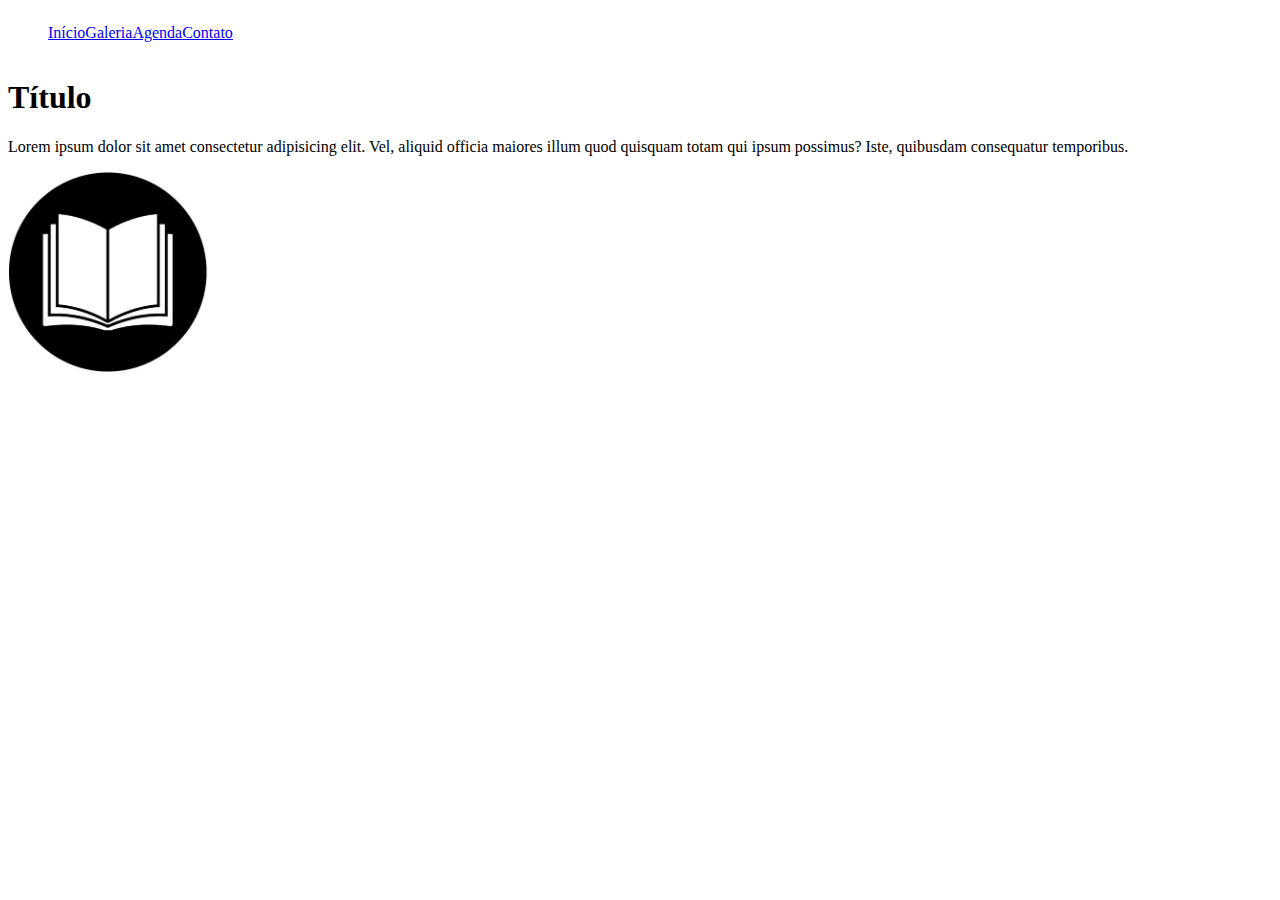
==== index.html @ 15c614da "." ====
<!DOCTYPE html>
<html lang="pt-br">
<head>
    <meta charset="UTF-8">
    <meta http-equiv="X-UA-Compatible" content="IE=edge">
    <meta name="viewport" content="width=device-width, initial-scale=1.0">
    <title>Leitura - Início</title>
    <link rel="stylesheet" href="./css/home.css">
    <!-- Shift, alt e seta pra baixo, ele duplica a linha -->
    <!-- Lorem*50 -->
    <!-- Material Icon -->
</head>
<body>
    <header>
        <nav>
            <ul>
                <li><a href="#">Início</a></li>
                <li><a href="#">Galeria</a></li>
                <li><a href="#">Agenda</a></li>
                <li><a href="#">Contato</a></li>
            </ul>
        </nav>
        <div>
            <div>
                <h1>Título</h1>
                <p>
                    Lorem ipsum dolor sit amet consectetur adipisicing elit. Vel, aliquid officia maiores illum quod quisquam totam qui ipsum possimus? Iste, quibusdam consequatur temporibus.
                </p>
            </div>
            <div>
                <img src="./images/book-icon-156.jpg" alt="logomarca do projeto readers" height="200">
            </div>
        </div>
    </header>
    
</body>
</html>
---- css/home.css ----
/* Cda página deve ter um arquivo css separado para o site não ficar pesado. */

header{
    background-image: url(../images/flat-lay-bookmark-books-assortment.jpg);
}

nav ul{
    display: inline-flex;
    justify-content: center;
}

nav li{
    list-style: none;
}
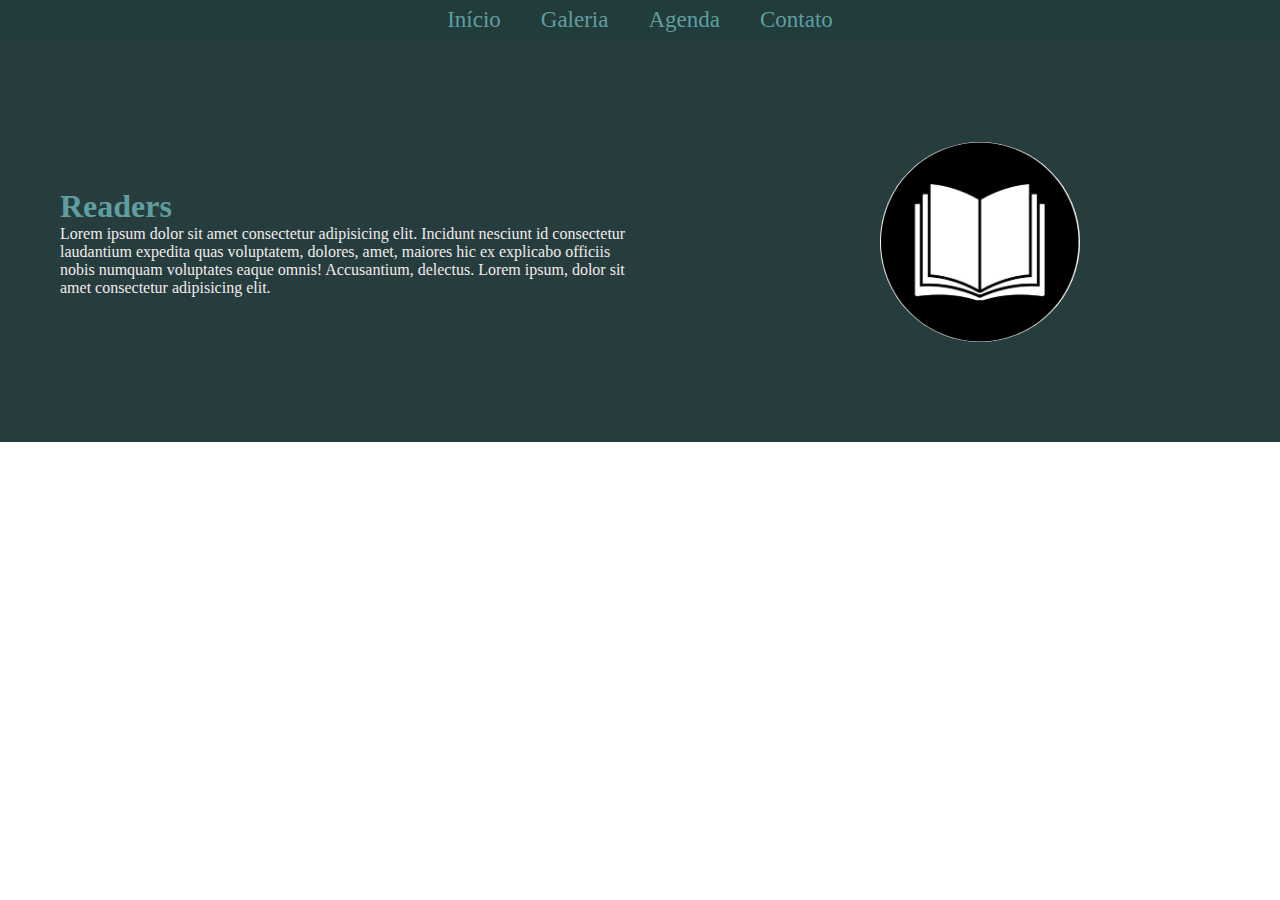
==== commit a46792fc: "07-10-2024" ====
--- a/index.html
+++ b/index.html
@@ -5,7 +5,9 @@
     <meta http-equiv="X-UA-Compatible" content="IE=edge">
     <meta name="viewport" content="width=device-width, initial-scale=1.0">
     <title>Leitura - Início</title>
+    <link rel="stylesheet" href="./css/main.css">
     <link rel="stylesheet" href="./css/home.css">
+
     <!-- Shift, alt e seta pra baixo, ele duplica a linha -->
     <!-- Lorem*50 -->
     <!-- Material Icon -->
@@ -20,14 +22,16 @@
                 <li><a href="#">Contato</a></li>
             </ul>
         </nav>
-        <div>
-            <div>
-                <h1>Título</h1>
+        <div class="header-content" >
+            <div class="header-text">
+                <h1>Readers</h1>
                 <p>
-                    Lorem ipsum dolor sit amet consectetur adipisicing elit. Vel, aliquid officia maiores illum quod quisquam totam qui ipsum possimus? Iste, quibusdam consequatur temporibus.
+                    Lorem ipsum dolor sit amet consectetur adipisicing elit. Incidunt nesciunt id consectetur laudantium expedita quas 
+                    voluptatem, dolores, amet, maiores hic ex explicabo officiis nobis numquam voluptates eaque omnis! Accusantium, delectus.
+                    Lorem ipsum, dolor sit amet consectetur adipisicing elit. 
                 </p>
             </div>
-            <div>
+            <div id="icon" class="header-logo">
                 <img src="./images/book-icon-156.jpg" alt="logomarca do projeto readers" height="200">
             </div>
         </div>
--- a/css/main.css
+++ b/css/main.css
@@ -0,0 +1,43 @@
+:root{
+    --blue: cadetblue;
+    --white: rgb(241, 236, 236);
+    --escuro: rgb(58, 91, 92);
+    --escurao: rgb(34, 59, 59);
+    --black: rgba(58, 91, 92, 0.212);
+    --shadow: rgba(0, 0, 0, 0.336);
+    --font-title: 'serif';
+    --font-primary: 'roboto';
+    --font-size-default: 16px;
+}
+/* 
+:root{
+    --blue: #4242dd;
+    --white: #eeeeee;
+    --black: #22222;
+    --gray:#44444;
+    --font-title: 'serif';
+    --font-primary: 'roboto';
+    --font-size-default: 16px;
+
+ } */
+
+* {
+    padding:0;
+    margin:0;
+    vertical-align:baseline;
+    list-style:none;
+    border:0
+    }
+
+/* {
+    margin:0;
+    paddin:0;
+    box-sizing: border-box;
+ } */ 
+ /* box-sizing: border-box = desconsiderar a borda  da imagem */
+
+ body{
+    font-size: var(--font-primary);
+    font-size: var(--font-size-default);
+ }
+
--- a/css/home.css
+++ b/css/home.css
@@ -1,14 +1,120 @@
-/* Cda página deve ter um arquivo css separado para o site não ficar pesado. */
+/* Cada página deve ter um arquivo css separado para o site não ficar pesado. */
+* {
+    padding:0;
+    margin:0;
+    vertical-align:baseline;
+    list-style:none;
+    border:0
+    }
 
 header{
+    background-color: var(--escuro);
     background-image: url(../images/flat-lay-bookmark-books-assortment.jpg);
+    background-size: cover;
+    background-position: center top;
+    
+}
+
+
+.header-content {
+    display: flex;
+    flex-direction: row;
+    align-items: center;
+    justify-content: space-evenly;
+    background-color: var(--shadow);
+}
+
+
+.header-content {
+    display: flex;
+    /* flex-direction: column-reverse; */
+    align-items: center;
+    justify-content: space-evenly;
+    background-color: var(--shadow);
+    /* height: 100vh; */
+    min-height: 400px;
+}
+    
+.header-text,
+.header-logo {
+    width: 50%;
+}
+
+.header-text {
+    padding: 40px;
+}
+
+/*.header-logo {
+    padding: 20px;
+    display: flex;
+    flex-direction: row;
+    justify-content: flex-end;
+    align-items: center;
+}*/
+.header-logo {
+    display: flex;
+    align-items:center;
+    justify-content: center;
+} 
+/* ou
+.header-logo {
+    text-align: center; */
+#icon img{
+    border-radius: 50%;
+    
 }
 
 nav ul{
-    display: inline-flex;
+    display: flex;
     justify-content: center;
 }
 
 nav li{
     list-style: none;
-}+}
+
+
+
+nav {
+    background-color: var(--escurao);
+}
+
+nav li a{
+    color: cadetblue;
+    text-decoration: none;
+    padding: 10px 20px;
+    font-size: 23px;
+}
+nav li a:hover{
+    color: var(--white);
+    background-color: var(--escurao);
+    border-bottom: solid 4px var(--white);
+}
+/* nav li a:hover{
+    color: var(--gray);
+    border-bottom: solid 2px var(--grey);
+
+} 
+*/
+/* por ter usado o paddisng, a área de click do usuário é maior, o margin só separaria e deixaria a área de click menor  */
+nav{
+    line-height: 40px;
+}
+
+h1{
+    color: var(--blue);
+    margin-left: 20px;
+    
+}
+
+p {
+    color: var(--white);
+    margin-left: 20px;
+   
+
+}
+
+
+
+
+
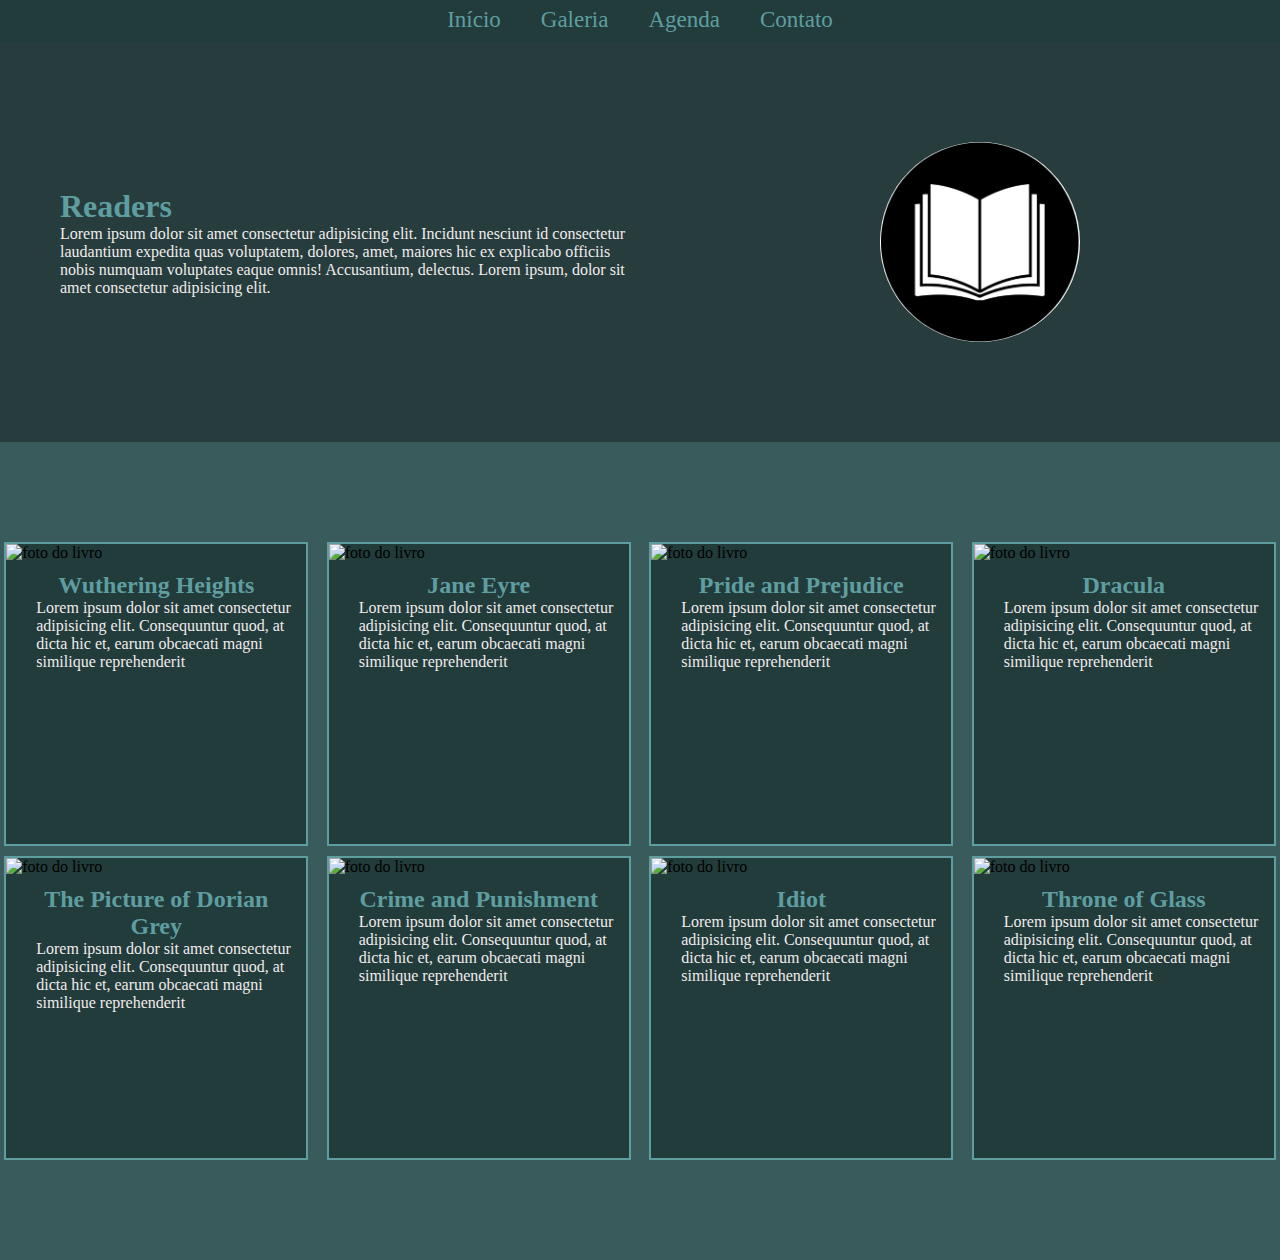
==== commit e75a833f: "." ====
--- a/index.html
+++ b/index.html
@@ -1,5 +1,6 @@
 <!DOCTYPE html>
 <html lang="pt-br">
+
 <head>
     <meta charset="UTF-8">
     <meta http-equiv="X-UA-Compatible" content="IE=edge">
@@ -7,13 +8,18 @@
     <title>Leitura - Início</title>
     <link rel="stylesheet" href="./css/main.css">
     <link rel="stylesheet" href="./css/home.css">
+    <link rel="icon" href="./images/book-icon-156.jpg" type="image/jpeg">
 
     <!-- Shift, alt e seta pra baixo, ele duplica a linha -->
     <!-- Lorem*50 -->
     <!-- Material Icon -->
 </head>
+
 <body>
     <header>
+
+
+
         <nav>
             <ul>
                 <li><a href="#">Início</a></li>
@@ -22,20 +28,121 @@
                 <li><a href="#">Contato</a></li>
             </ul>
         </nav>
-        <div class="header-content" >
-            <div class="header-text">
-                <h1>Readers</h1>
-                <p>
-                    Lorem ipsum dolor sit amet consectetur adipisicing elit. Incidunt nesciunt id consectetur laudantium expedita quas 
-                    voluptatem, dolores, amet, maiores hic ex explicabo officiis nobis numquam voluptates eaque omnis! Accusantium, delectus.
-                    Lorem ipsum, dolor sit amet consectetur adipisicing elit. 
-                </p>
-            </div>
-            <div id="icon" class="header-logo">
-                <img src="./images/book-icon-156.jpg" alt="logomarca do projeto readers" height="200">
+        <div class="header-main">
+            <div class="header-content container">
+
+                <div class="header-text">
+                    <h1>Readers</h1>
+                    <p>
+                        Lorem ipsum dolor sit amet consectetur adipisicing elit. Incidunt nesciunt id consectetur
+                        laudantium expedita quas
+                        voluptatem, dolores, amet, maiores hic ex explicabo officiis nobis numquam voluptates eaque
+                        omnis! Accusantium, delectus.
+                        Lorem ipsum, dolor sit amet consectetur adipisicing elit.
+                    </p>
+                </div>
+                <div id="icon" class="header-logo">
+                    <img src="./images/book-icon-156.jpg" alt="logomarca do projeto readers" height="200">
+                </div>
             </div>
         </div>
     </header>
-    
+    <section class="card-content">
+        <div class="container">
+            <div class="card">
+                <div class="card-img">
+                    <img src="https://picsum.photos/id/24/4855/1803" alt="foto do livro" height="200">
+                </div>
+                <div class="card-text">
+                    <h2>Wuthering Heights</h2>
+                    <p>Lorem ipsum dolor sit amet consectetur adipisicing elit. Consequuntur quod, at dicta hic et,
+                        earum obcaecati magni similique reprehenderit </p>
+                </div>
+            </div>
+
+            <div class="card">
+                <div class="card-img">
+                    <img src="https://picsum.photos/id/24/4855/1803" alt="foto do livro" height="200">
+                </div>
+                <div class="card-text">
+                    <h2>Jane Eyre</h2>
+                    <p>Lorem ipsum dolor sit amet consectetur adipisicing elit. Consequuntur quod, at dicta hic et,
+                        earum obcaecati magni similique reprehenderit </p>
+                </div>
+            </div>
+
+            <div class="card">
+                <div class="card-img">
+                    <img src="https://picsum.photos/id/24/4855/1803" alt="foto do livro" height="200">
+                </div>
+                <div class="card-text">
+                    <h2>Pride and Prejudice</h2>
+                    <p>Lorem ipsum dolor sit amet consectetur adipisicing elit. Consequuntur quod, at dicta hic et,
+                        earum obcaecati magni similique reprehenderit </p>
+                </div>
+            </div>
+
+            <div class="card">
+                <div class="card-img">
+                    <img src="https://picsum.photos/id/24/4855/1803" alt="foto do livro" height="200">
+                </div>
+                <div class="card-text">
+                    <h2>Dracula</h2>
+                    <p>Lorem ipsum dolor sit amet consectetur adipisicing elit. Consequuntur quod, at dicta hic et,
+                        earum obcaecati magni similique reprehenderit </p>
+                </div>
+            </div>
+
+            <div class="card">
+                <div class="card-img">
+                    <img src="https://picsum.photos/id/24/4855/1803" alt="foto do livro" height="200">
+                </div>
+                <div class="card-text">
+                    <h2>The Picture of Dorian Grey</h2>
+                    <p>Lorem ipsum dolor sit amet consectetur adipisicing elit. Consequuntur quod, at dicta hic et,
+                        earum obcaecati magni similique reprehenderit </p>
+                </div>
+            </div>
+
+            <div class="card">
+                <div class="card-img">
+                    <img src="https://picsum.photos/id/24/4855/1803" alt="foto do livro" height="200">
+                </div>
+                <div class="card-text">
+                    <h2>Crime and Punishment</h2>
+                    <p>Lorem ipsum dolor sit amet consectetur adipisicing elit. Consequuntur quod, at dicta hic et,
+                        earum obcaecati magni similique reprehenderit </p>
+                </div>
+            </div>
+
+            <div class="card">
+                <div class="card-img">
+                    <img src="https://picsum.photos/id/24/4855/1803" alt="foto do livro" height="200">
+                </div>
+                <div class="card-text">
+                    <h2>Idiot</h2>
+                    <p>Lorem ipsum dolor sit amet consectetur adipisicing elit. Consequuntur quod, at dicta hic et,
+                        earum obcaecati magni similique reprehenderit </p>
+                </div>
+            </div>
+
+            <div class="card">
+                <div class="card-img">
+                    <img src="https://picsum.photos/id/24/4855/1803" alt="foto do livro" height="200">
+                </div>
+                <div class="card-text">
+                    <h2>Throne of Glass</h2>
+                    <p>Lorem ipsum dolor sit amet consectetur adipisicing elit. Consequuntur quod, at dicta hic et,
+                        earum obcaecati magni similique reprehenderit </p>
+                </div>
+            </div>
+
+
+
+
+
+        </div>
+    </section>
 </body>
+
 </html>--- a/css/main.css
+++ b/css/main.css
@@ -41,3 +41,9 @@
     font-size: var(--font-size-default);
  }
 
+.container{
+    width: 100%;
+    min-width: 340px;
+    max-width: 1280px;
+    margin:auto;
+}
--- a/css/home.css
+++ b/css/home.css
@@ -7,6 +7,7 @@
     border:0
     }
 
+
 header{
     background-color: var(--escuro);
     background-image: url(../images/flat-lay-bookmark-books-assortment.jpg);
@@ -15,13 +16,14 @@
     
 }
 
-
-.header-content {
+.header-main{
+    background-color: var(--shadow);
+}
+.header-content{
     display: flex;
     flex-direction: row;
     align-items: center;
     justify-content: space-evenly;
-    background-color: var(--shadow);
 }
 
 
@@ -30,7 +32,6 @@
     /* flex-direction: column-reverse; */
     align-items: center;
     justify-content: space-evenly;
-    background-color: var(--shadow);
     /* height: 100vh; */
     min-height: 400px;
 }
@@ -101,6 +102,10 @@
     line-height: 40px;
 }
 
+body{
+    background-color: var(--escuro);
+}
+
 h1{
     color: var(--blue);
     margin-left: 20px;
@@ -114,7 +119,39 @@
 
 }
 
+/* Card */
+
+.card{
+    width: 300px;
+    height: 300px;
+    border: solid 2px var(--blue);
+    background-color: var(--escurao);
+}
 
 
+.card-img img{
+width: 100%;
+height:155px;
+} 
+
+.card-text{
+    padding: 10px;
+    font-family: var(--font-serif);
+}
+
+.card-text h2{
+    color: var(--blue);
+    text-align: center;
+}
+
+.card-content > div{
+    margin-top: 100px;
+    margin-bottom: 100px;
+    display: flex;
+    flex-wrap: wrap;
+    justify-content: space-around;
+    gap: 10px;
+
+}
 
 
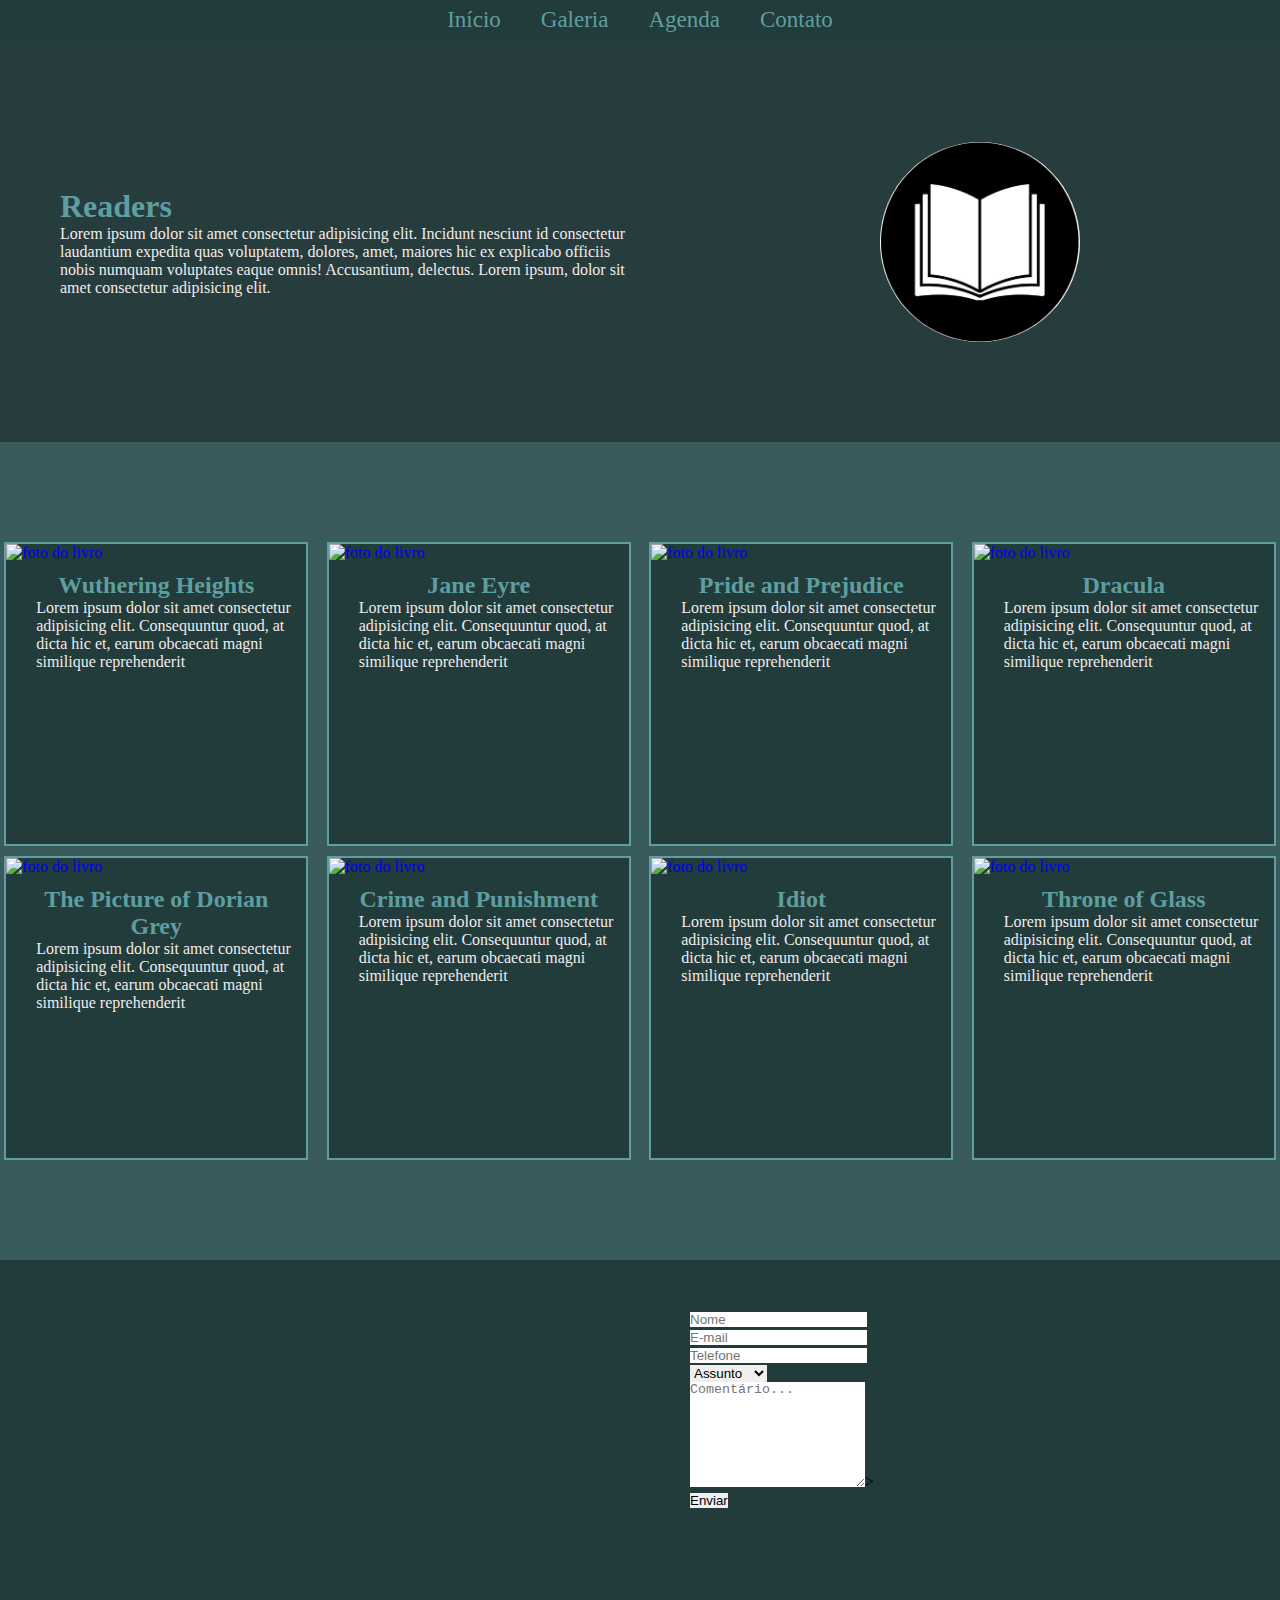
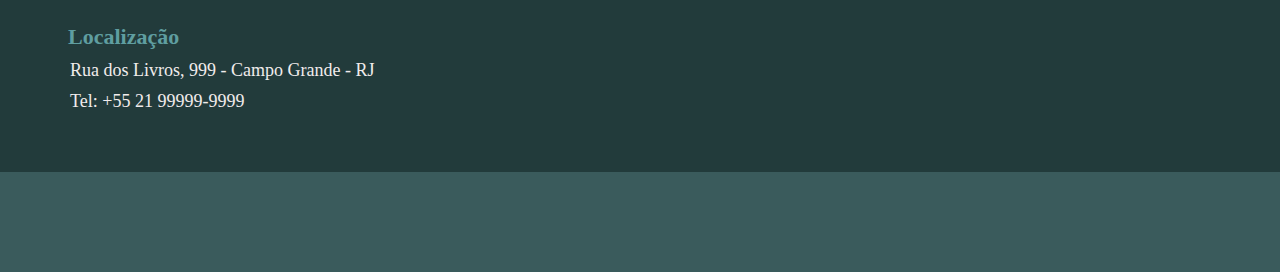
==== commit 443071e6: "Contato" ====
--- a/index.html
+++ b/index.html
@@ -50,99 +50,166 @@
     <section class="card-content">
         <div class="container">
             <div class="card">
-                <div class="card-img">
-                    <img src="https://picsum.photos/id/24/4855/1803" alt="foto do livro" height="200">
-                </div>
-                <div class="card-text">
-                    <h2>Wuthering Heights</h2>
-                    <p>Lorem ipsum dolor sit amet consectetur adipisicing elit. Consequuntur quod, at dicta hic et,
-                        earum obcaecati magni similique reprehenderit </p>
-                </div>
-            </div>
-
-            <div class="card">
-                <div class="card-img">
-                    <img src="https://picsum.photos/id/24/4855/1803" alt="foto do livro" height="200">
-                </div>
-                <div class="card-text">
-                    <h2>Jane Eyre</h2>
-                    <p>Lorem ipsum dolor sit amet consectetur adipisicing elit. Consequuntur quod, at dicta hic et,
-                        earum obcaecati magni similique reprehenderit </p>
-                </div>
-            </div>
-
-            <div class="card">
-                <div class="card-img">
-                    <img src="https://picsum.photos/id/24/4855/1803" alt="foto do livro" height="200">
-                </div>
-                <div class="card-text">
-                    <h2>Pride and Prejudice</h2>
-                    <p>Lorem ipsum dolor sit amet consectetur adipisicing elit. Consequuntur quod, at dicta hic et,
-                        earum obcaecati magni similique reprehenderit </p>
-                </div>
-            </div>
-
-            <div class="card">
-                <div class="card-img">
-                    <img src="https://picsum.photos/id/24/4855/1803" alt="foto do livro" height="200">
-                </div>
-                <div class="card-text">
-                    <h2>Dracula</h2>
-                    <p>Lorem ipsum dolor sit amet consectetur adipisicing elit. Consequuntur quod, at dicta hic et,
-                        earum obcaecati magni similique reprehenderit </p>
-                </div>
-            </div>
-
-            <div class="card">
-                <div class="card-img">
-                    <img src="https://picsum.photos/id/24/4855/1803" alt="foto do livro" height="200">
-                </div>
-                <div class="card-text">
-                    <h2>The Picture of Dorian Grey</h2>
-                    <p>Lorem ipsum dolor sit amet consectetur adipisicing elit. Consequuntur quod, at dicta hic et,
-                        earum obcaecati magni similique reprehenderit </p>
-                </div>
-            </div>
-
-            <div class="card">
-                <div class="card-img">
-                    <img src="https://picsum.photos/id/24/4855/1803" alt="foto do livro" height="200">
-                </div>
-                <div class="card-text">
-                    <h2>Crime and Punishment</h2>
-                    <p>Lorem ipsum dolor sit amet consectetur adipisicing elit. Consequuntur quod, at dicta hic et,
-                        earum obcaecati magni similique reprehenderit </p>
-                </div>
-            </div>
-
-            <div class="card">
-                <div class="card-img">
-                    <img src="https://picsum.photos/id/24/4855/1803" alt="foto do livro" height="200">
-                </div>
-                <div class="card-text">
-                    <h2>Idiot</h2>
-                    <p>Lorem ipsum dolor sit amet consectetur adipisicing elit. Consequuntur quod, at dicta hic et,
-                        earum obcaecati magni similique reprehenderit </p>
-                </div>
-            </div>
-
-            <div class="card">
-                <div class="card-img">
-                    <img src="https://picsum.photos/id/24/4855/1803" alt="foto do livro" height="200">
-                </div>
-                <div class="card-text">
-                    <h2>Throne of Glass</h2>
-                    <p>Lorem ipsum dolor sit amet consectetur adipisicing elit. Consequuntur quod, at dicta hic et,
-                        earum obcaecati magni similique reprehenderit </p>
-                </div>
-            </div>
-
-
-
-
+                <a href="https://google.com.br" target="_blank">
+                    <div class="card-img">
+                        <img src="https://picsum.photos/id/24/4855/1803" alt="foto do livro" height="200">
+                    </div>
+                    <div class="card-text">
+                        <h2>Wuthering Heights</h2>
+                        <p>Lorem ipsum dolor sit amet consectetur adipisicing elit. Consequuntur quod, at dicta hic et,
+                            earum obcaecati magni similique reprehenderit </p>
+                    </div>
+                </a>
+            </div>
+
+            <div class="card">
+                <a href="https://google.com.br" target="_blank">
+                    <div class="card-img">
+                        <img src="https://picsum.photos/id/24/4855/1803" alt="foto do livro" height="200">
+                    </div>
+                    <div class="card-text">
+                        <h2>Jane Eyre</h2>
+                        <p>Lorem ipsum dolor sit amet consectetur adipisicing elit. Consequuntur quod, at dicta hic et,
+                            earum obcaecati magni similique reprehenderit </p>
+                    </div>
+                </a>
+            </div>
+
+            <div class="card">
+                <a href="https://google.com.br" target="_blank">
+                    <div class="card-img">
+                        <img src="https://picsum.photos/id/24/4855/1803" alt="foto do livro" height="200">
+                    </div>
+                    <div class="card-text">
+                        <h2>Pride and Prejudice</h2>
+                        <p>Lorem ipsum dolor sit amet consectetur adipisicing elit. Consequuntur quod, at dicta hic et,
+                            earum obcaecati magni similique reprehenderit </p>
+                    </div>
+                </a>
+            </div>
+
+            <div class="card">
+                <a href="https://google.com.br" target="_blank">
+                    <div class="card-img">
+                        <img src="https://picsum.photos/id/24/4855/1803" alt="foto do livro" height="200">
+                    </div>
+                    <div class="card-text">
+                        <h2>Dracula</h2>
+                        <p>Lorem ipsum dolor sit amet consectetur adipisicing elit. Consequuntur quod, at dicta hic et,
+                            earum obcaecati magni similique reprehenderit </p>
+                    </div>
+                </a>
+            </div>
+
+            <div class="card">
+                <a href="https://google.com.br" target="_blank">
+                    <div class="card-img">
+                        <img src="https://picsum.photos/id/24/4855/1803" alt="foto do livro" height="200">
+                    </div>
+                    <div class="card-text">
+                        <h2>The Picture of Dorian Grey</h2>
+                        <p>Lorem ipsum dolor sit amet consectetur adipisicing elit. Consequuntur quod, at dicta hic et,
+                            earum obcaecati magni similique reprehenderit </p>
+                    </div>
+                </a>
+            </div>
+
+            <div class="card">
+                <a href="https://google.com.br" target="_blank">
+                    <div class="card-img">
+                        <img src="https://picsum.photos/id/24/4855/1803" alt="foto do livro" height="200">
+                    </div>
+                    <div class="card-text">
+                        <h2>Crime and Punishment</h2>
+                        <p>Lorem ipsum dolor sit amet consectetur adipisicing elit. Consequuntur quod, at dicta hic et,
+                            earum obcaecati magni similique reprehenderit </p>
+                    </div>
+                </a>
+            </div>
+
+            <div class="card">
+                <a href="https://google.com.br" target="_blank">
+                    <div class="card-img">
+                        <img src="https://picsum.photos/id/24/4855/1803" alt="foto do livro" height="200">
+                    </div>
+                    <div class="card-text">
+                        <h2>Idiot</h2>
+                        <p>Lorem ipsum dolor sit amet consectetur adipisicing elit. Consequuntur quod, at dicta hic et,
+                            earum obcaecati magni similique reprehenderit </p>
+                    </div>
+                </a>
+            </div>
+
+            <div class="card">
+                <a href="https://google.com.br" target="_blank">
+                    <div class="card-img">
+                        <img src="https://picsum.photos/id/24/4855/1803" alt="foto do livro" height="200">
+                    </div>
+                    <div class="card-text">
+                        <h2>Throne of Glass</h2>
+                        <p>Lorem ipsum dolor sit amet consectetur adipisicing elit. Consequuntur quod, at dicta hic et,
+                            earum obcaecati magni similique reprehenderit </p>
+                    </div>
+                </a>
+            </div>
 
         </div>
     </section>
+
+    <section class="container contato">
+        <div class="local">
+            <div class="mapa">
+                <iframe
+                    src="https://www.google.com/maps/embed?pb=!1m18!1m12!1m3!1d3675.3566484378143!2d-43.561412623902925!3d-22.90021253763768!2m3!1f0!2f0!3f0!3m2!1i1024!2i768!4f13.1!3m3!1m2!1s0x9be15839e68c4f%3A0x588a284ae162bc38!2sSenac%20Campo%20Grande!5e0!3m2!1sen!2sbr!4v1728687326749!5m2!1sen!2sbr"
+                    width="100%" height="300" style="border:0;" allowfullscreen="" loading="lazy"
+                    referrerpolicy="no-referrer-when-downgrade"></iframe>
+            </div>
+            <div>
+                <h2>Localização</h2>
+                <p>Rua dos Livros, 999 - Campo Grande - RJ</p>
+                <p>Tel: +55 21 99999-9999</p>
+
+            </div>
+        </div>
+
+        <form action="http://api.livros.com.br/coment" class="contato-form">
+
+            <div class="form-group">
+                <!-- <label for="nome">Nome</label> -->
+                <input type="text" id="nome" name="nome" placeholder="Nome">
+            </div>
+
+            <div class="form-group">
+                <!-- <label for=""></label> -->
+                <input type="text" id="" name="" placeholder="E-mail">
+            </div>
+
+            <div class="form-group">
+                <!-- <label for=""></label> -->
+                <input type="tel" id="" name="" placeholder="Telefone">
+            </div>
+
+            <div class="form-group">
+                <!-- <label for="assunto">Assunto</label> -->
+                <select name="assunto" id="assunto">
+                    <option selected disabled>Assunto</option>
+                    <option value="2">Sugestão</option>
+                    <option value="3">Elogios</option>
+                </select>
+            </div>
+
+            <div class="form-group">
+                <!-- <label for=""></label> -->
+                <textarea id="mensagem" name="mensagem" rows="7" placeholder="Comentário..."></textarea>>
+            </div>
+            <div>
+                <button type="submit" onclick="alert('Enviado!')">Enviar</button>
+            </div>
+
+        </form>
+
+    </section>
+
 </body>
 
 </html>--- a/css/main.css
+++ b/css/main.css
@@ -1,5 +1,5 @@
 :root{
-    --blue: cadetblue;
+    --blue: rgb(95, 158, 160);
     --white: rgb(241, 236, 236);
     --escuro: rgb(58, 91, 92);
     --escurao: rgb(34, 59, 59);
--- a/css/home.css
+++ b/css/home.css
@@ -81,7 +81,7 @@
 }
 
 nav li a{
-    color: cadetblue;
+    color: var(--blue);
     text-decoration: none;
     padding: 10px 20px;
     font-size: 23px;
@@ -121,6 +121,7 @@
 
 /* Card */
 
+
 .card{
     width: 300px;
     height: 300px;
@@ -155,3 +156,82 @@
 }
 
 
+
+.card{
+    width: 300px;
+    height: 300px;
+    border: solid 2px var(--blue);
+    background-color: var(--escurao);
+}
+
+.card a{
+    text-decoration: none;
+}
+
+.card:hover{
+    color: var(--white);
+    background-color: rgb(51, 67, 68);
+    border-bottom: solid 7px var(--white);
+}
+
+.card h2:hover{
+    color: var(--white);
+}
+
+.card-img img{
+width: 100%;
+height:155px;
+} 
+
+.card-text{
+    padding: 10px;
+    font-family: var(--font-serif);
+}
+
+.card-text h2{
+    color: var(--blue);
+    text-align: center;
+}
+
+.card-content > div{
+    margin-top: 100px;
+    margin-bottom: 100px;
+    display: flex;
+    flex-wrap: wrap;
+    justify-content: space-around;
+    gap: 10px;
+
+}
+
+/* Contato */
+.contato{
+    background-color: var(--escurao);
+    display: flex;
+    margin-top: 100px;
+    margin-bottom: 100px;
+}
+
+.local h2{
+    color:var(--blue);
+    font-size: 22px;
+    padding: 10px 0;
+    margin-left: 18px;
+}
+
+.local p{
+    font-size:18px;
+    margin-bottom: 10px;
+}
+
+.local, 
+.contato-form{
+    width: 50%;
+    padding:50px;
+}
+
+
+
+
+
+
+
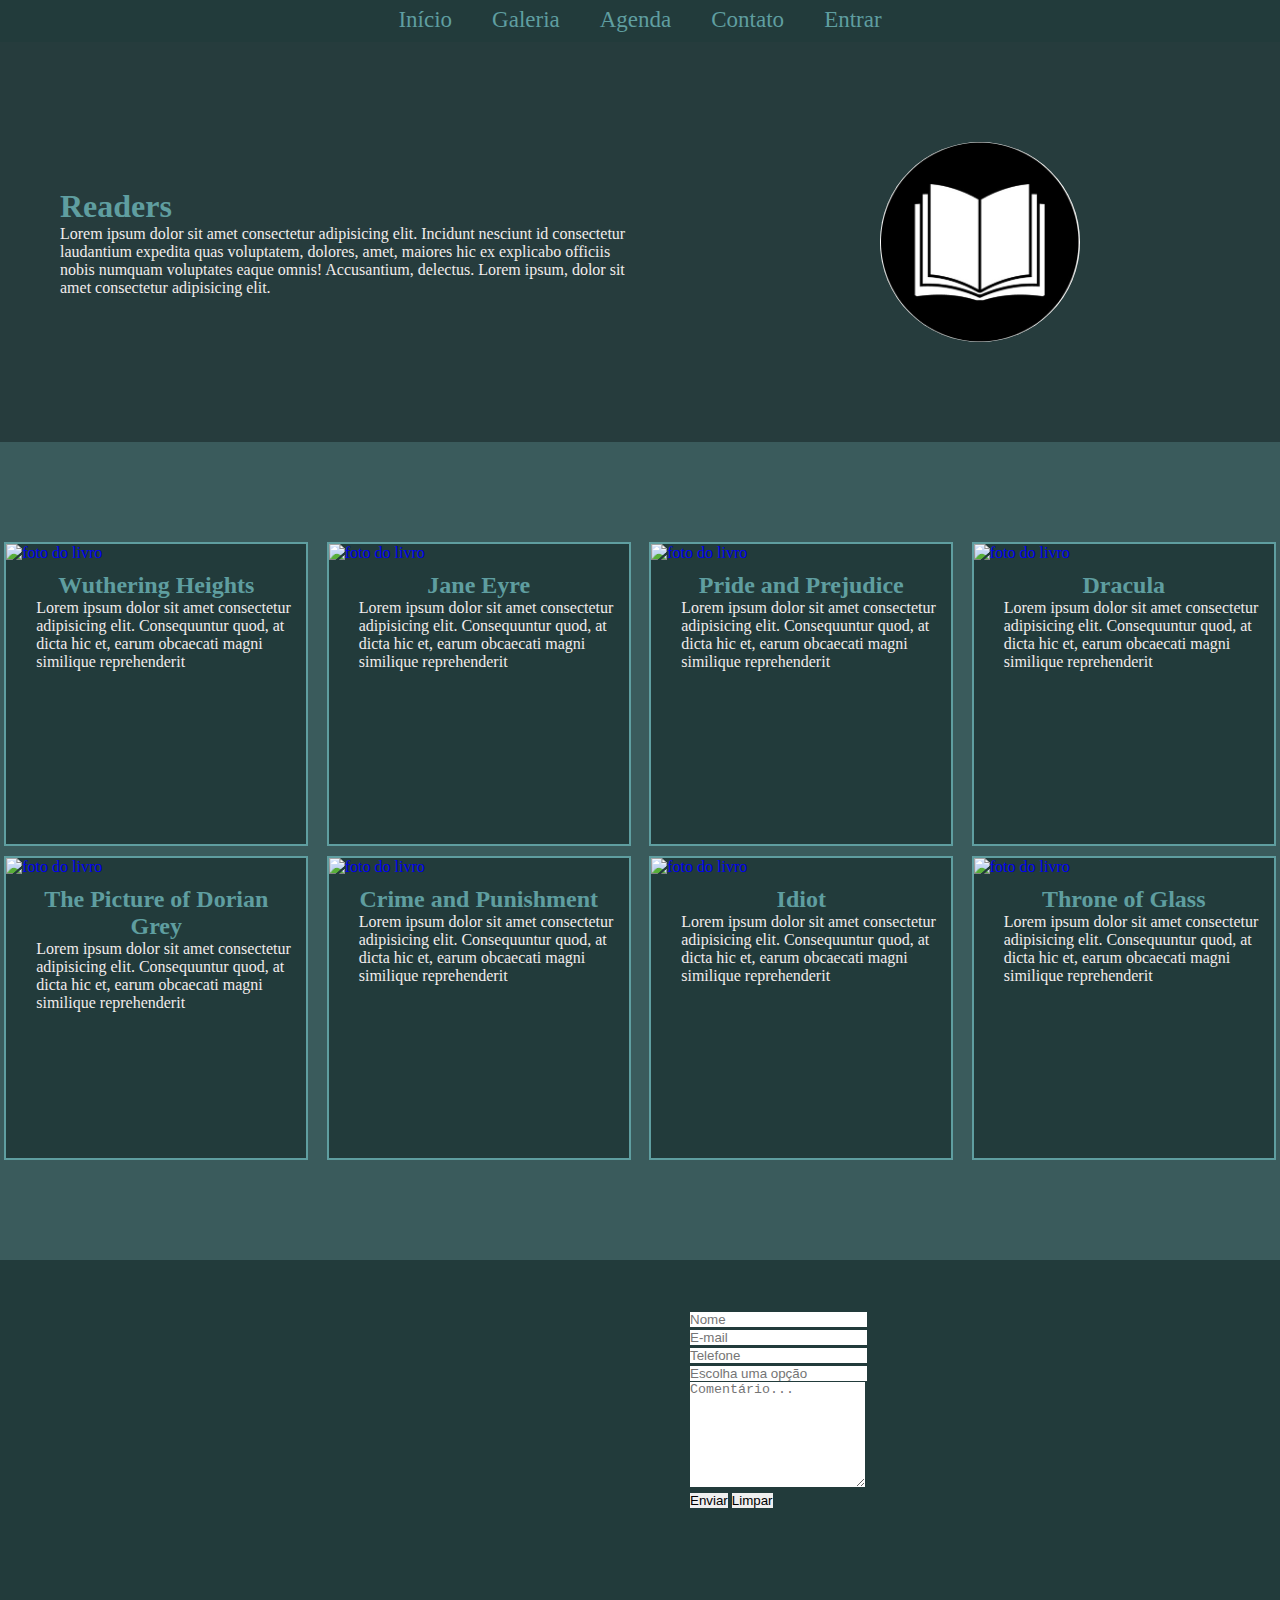
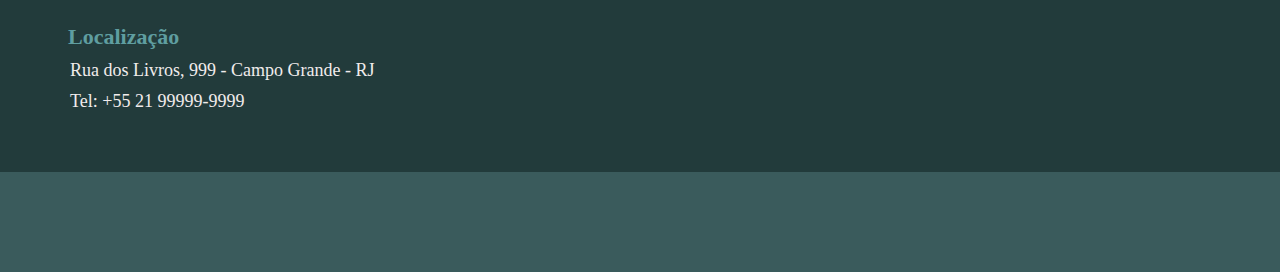
==== commit 6dddc018: "." ====
--- a/index.html
+++ b/index.html
@@ -22,10 +22,11 @@
 
         <nav>
             <ul>
-                <li><a href="#">Início</a></li>
-                <li><a href="#">Galeria</a></li>
-                <li><a href="#">Agenda</a></li>
-                <li><a href="#">Contato</a></li>
+                <li><a href="index.html">Início</a></li>
+                <li><a href="index.html#cards">Galeria</a></li>
+                <li><a href="index.html#agenda">Agenda</a></li>
+                <li><a href="index.html#contato">Contato</a></li>
+                <li><a href="login.html">Entrar</a></li>
             </ul>
         </nav>
         <div class="header-main">
@@ -47,7 +48,7 @@
             </div>
         </div>
     </header>
-    <section class="card-content">
+    <section class="card-content" id="cards">
         <div class="container">
             <div class="card">
                 <a href="https://google.com.br" target="_blank">
@@ -156,12 +157,12 @@
         </div>
     </section>
 
-    <section class="container contato">
+    <section class="container contato" id="contato">
         <div class="local">
             <div class="mapa">
                 <iframe
                     src="https://www.google.com/maps/embed?pb=!1m18!1m12!1m3!1d3675.3566484378143!2d-43.561412623902925!3d-22.90021253763768!2m3!1f0!2f0!3f0!3m2!1i1024!2i768!4f13.1!3m3!1m2!1s0x9be15839e68c4f%3A0x588a284ae162bc38!2sSenac%20Campo%20Grande!5e0!3m2!1sen!2sbr!4v1728687326749!5m2!1sen!2sbr"
-                    width="100%" height="300" style="border:0;" allowfullscreen="" loading="lazy"
+                    width="98%" height="300" style="border:0;" allowfullscreen="" loading="lazy"
                     referrerpolicy="no-referrer-when-downgrade"></iframe>
             </div>
             <div>
@@ -172,7 +173,7 @@
             </div>
         </div>
 
-        <form action="http://api.livros.com.br/coment" class="contato-form">
+        <form action="#" class="contato-form">
 
             <div class="form-group">
                 <!-- <label for="nome">Nome</label> -->
@@ -181,35 +182,44 @@
 
             <div class="form-group">
                 <!-- <label for=""></label> -->
-                <input type="text" id="" name="" placeholder="E-mail">
+                <input type="email" id="" name="" placeholder="E-mail" required>
             </div>
 
             <div class="form-group">
                 <!-- <label for=""></label> -->
-                <input type="tel" id="" name="" placeholder="Telefone">
-            </div>
-
-            <div class="form-group">
-                <!-- <label for="assunto">Assunto</label> -->
+                <input type="tel" id="tel" name="" placeholder="Telefone">
+            </div>
+
+            <div class="form-group">
+                <input list="opcoes" placeholder="Escolha uma opção">
+                <datalist id="opcoes">
+                    <option value="Elogios">
+                    <option value="Sugestões">
+                    <option value="Reclamações">
+                </datalist>
+                <!-- <label for="assunto">Assunto</label>
                 <select name="assunto" id="assunto">
-                    <option selected disabled>Assunto</option>
+                    <option value=""selected disabled>Escolha uma opção</option>
                     <option value="2">Sugestão</option>
                     <option value="3">Elogios</option>
-                </select>
+                </select> -->
             </div>
 
             <div class="form-group">
                 <!-- <label for=""></label> -->
-                <textarea id="mensagem" name="mensagem" rows="7" placeholder="Comentário..."></textarea>>
-            </div>
-            <div>
+                <textarea id="mensagem" name="mensagem" rows="7" placeholder="Comentário..."></textarea>
+            </div>
+            <div class="form-group form-group-button">
                 <button type="submit" onclick="alert('Enviado!')">Enviar</button>
-            </div>
+                <button type="reset">Limpar</button>
+            </div>
+
 
         </form>
 
     </section>
 
+
 </body>
 
 </html>--- a/css/main.css
+++ b/css/main.css
@@ -1,3 +1,7 @@
+
+@import url('https://fonts.googleapis.com/css2?family=Roboto+Condensed:ital,wght@0,100..900;1,100..900&family=Roboto:ital,wght@0,100;0,300;0,400;0,500;0,700;0,900;1,100;1,300;1,400;1,500;1,700;1,900&display=swap');
+@import "./nav.css";
+
 :root{
     --blue: rgb(95, 158, 160);
     --white: rgb(241, 236, 236);
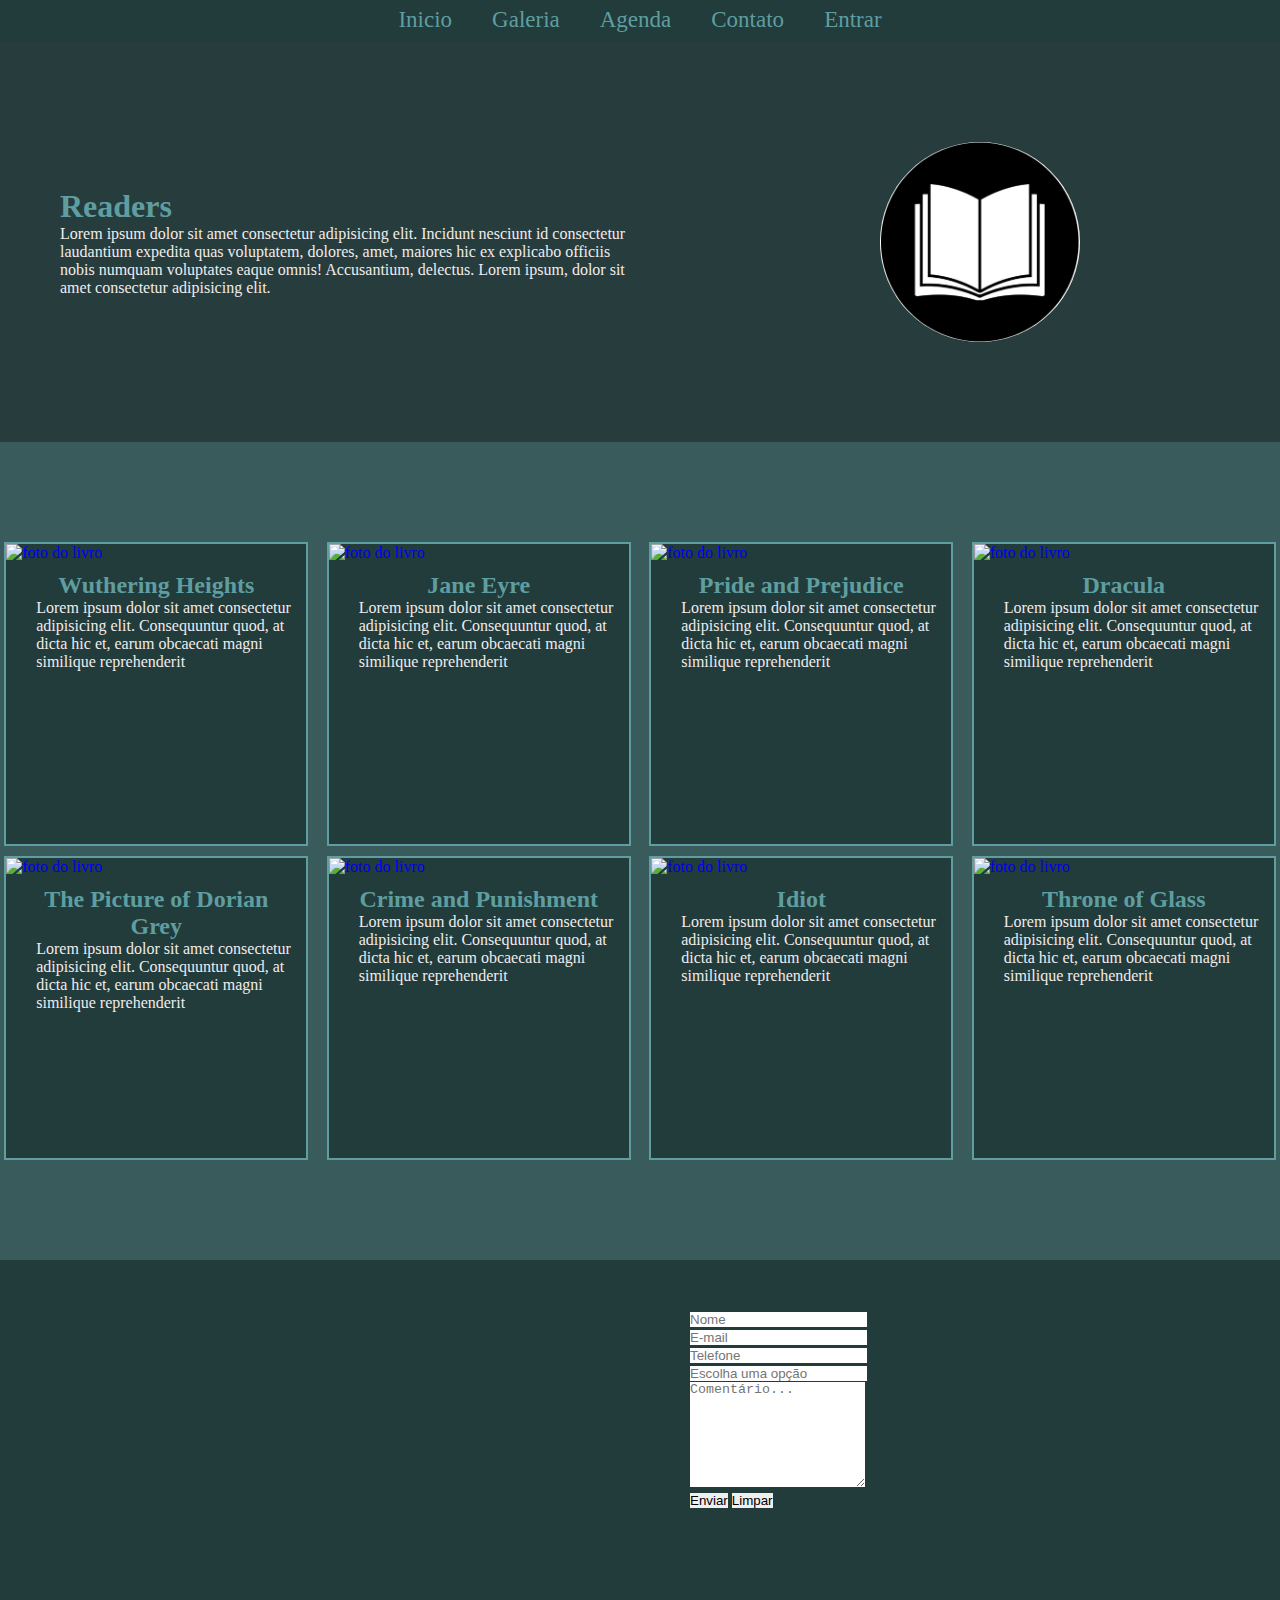
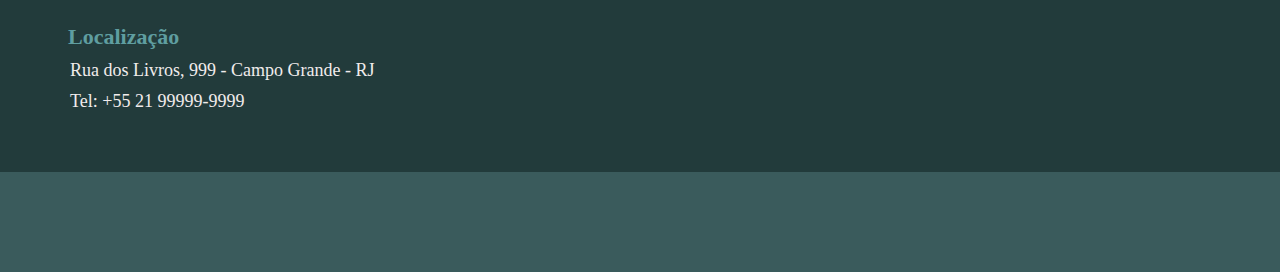
==== commit 41662cd8: "." ====
--- a/index.html
+++ b/index.html
@@ -9,6 +9,7 @@
     <link rel="stylesheet" href="./css/main.css">
     <link rel="stylesheet" href="./css/home.css">
     <link rel="icon" href="./images/book-icon-156.jpg" type="image/jpeg">
+    <script src="./js/main.js" defer></script>
 
     <!-- Shift, alt e seta pra baixo, ele duplica a linha -->
     <!-- Lorem*50 -->
@@ -18,17 +19,9 @@
 <body>
     <header>
 
-
-
-        <nav>
-            <ul>
-                <li><a href="index.html">Início</a></li>
-                <li><a href="index.html#cards">Galeria</a></li>
-                <li><a href="index.html#agenda">Agenda</a></li>
-                <li><a href="index.html#contato">Contato</a></li>
-                <li><a href="login.html">Entrar</a></li>
-            </ul>
-        </nav>
+        <div id="navbar-local"></div>
+
+
         <div class="header-main">
             <div class="header-content container">
 
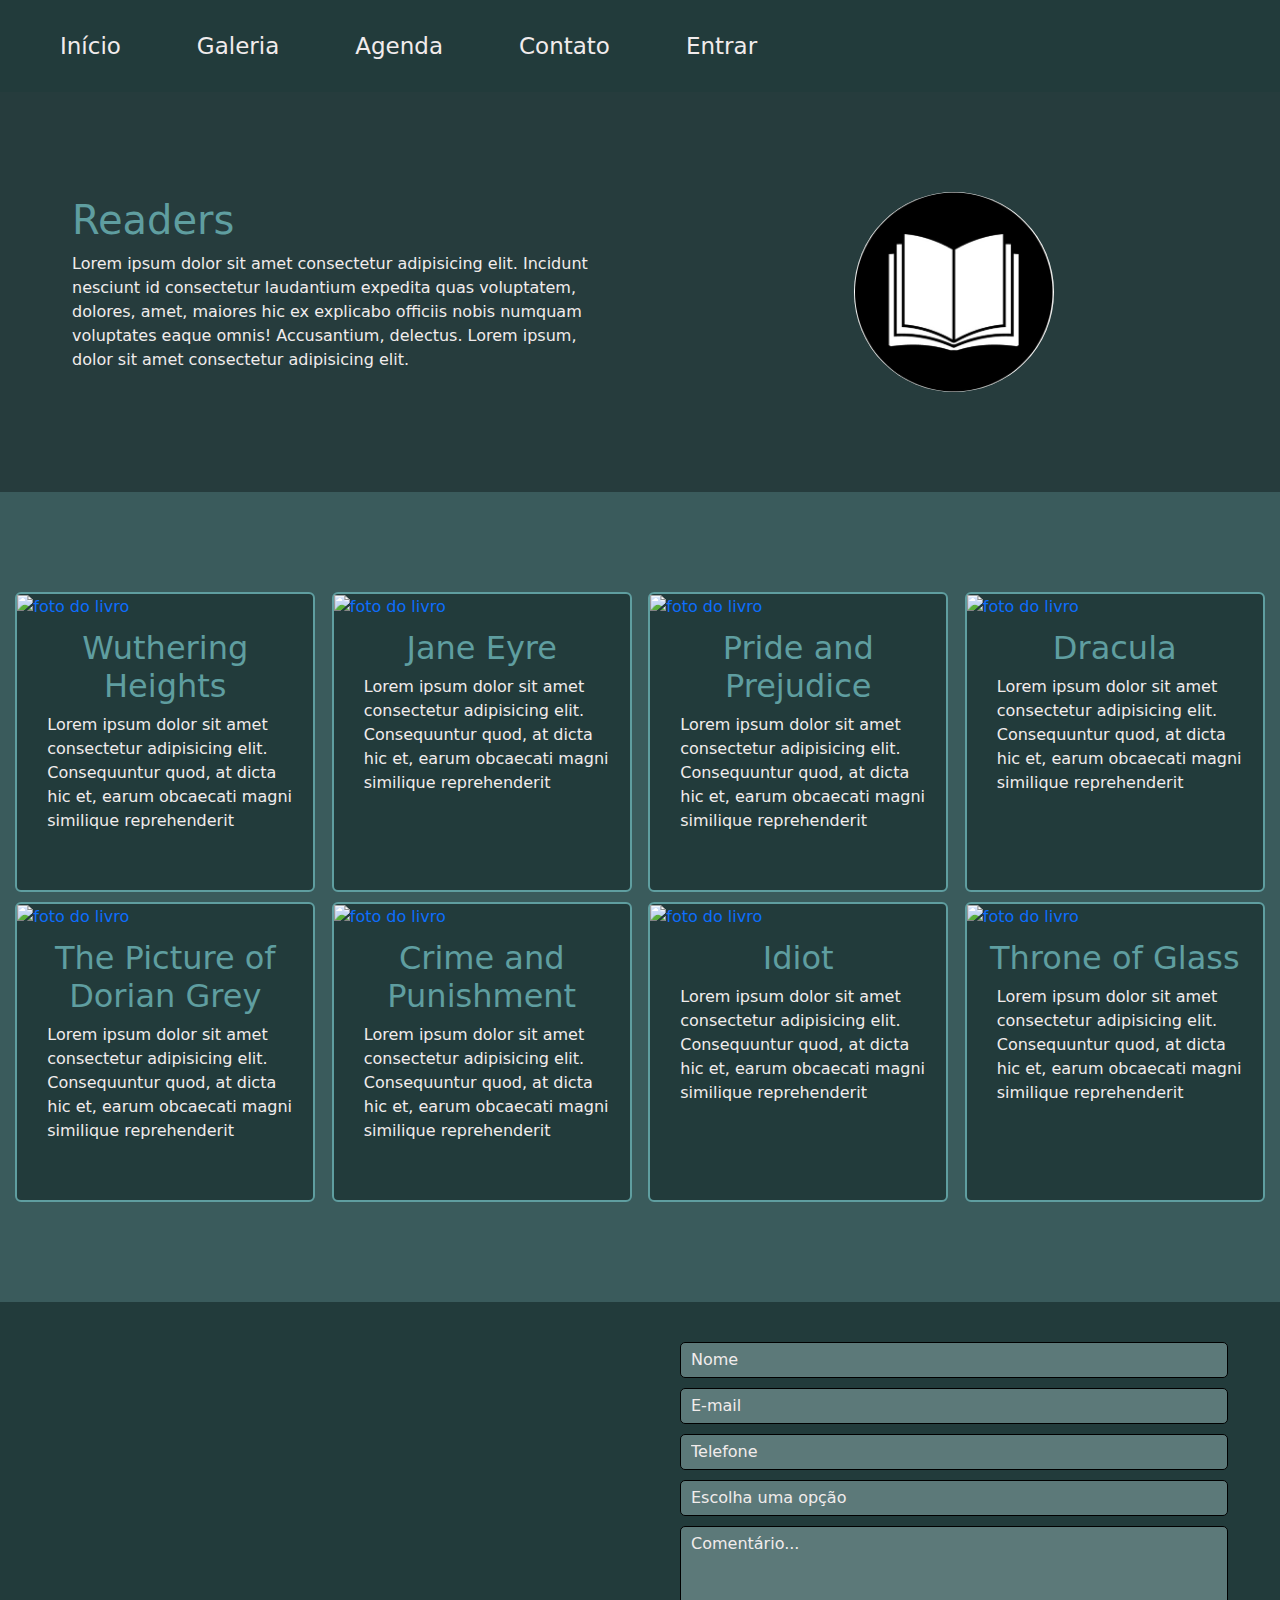
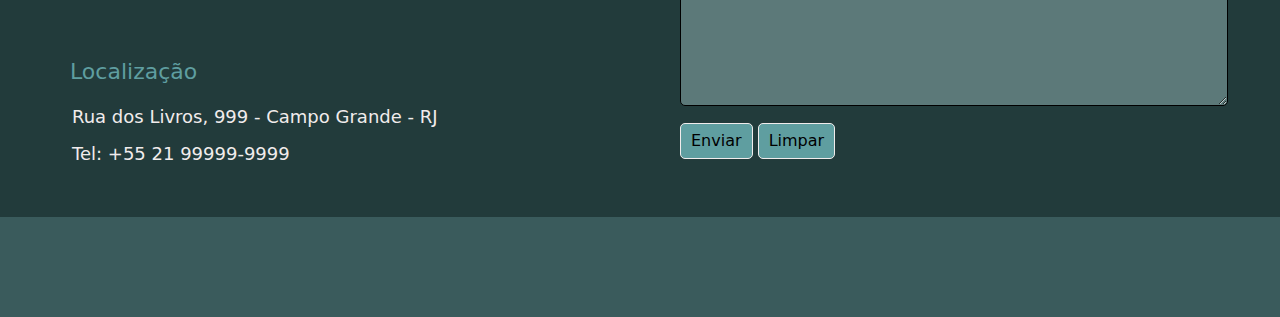
==== commit 3a8ce5cd: "bootstrap  e login" ====
--- a/index.html
+++ b/index.html
@@ -6,6 +6,7 @@
     <meta http-equiv="X-UA-Compatible" content="IE=edge">
     <meta name="viewport" content="width=device-width, initial-scale=1.0">
     <title>Leitura - Início</title>
+    <link href="https://cdn.jsdelivr.net/npm/bootstrap@5.3.3/dist/css/bootstrap.min.css" rel="stylesheet" integrity="sha384-QWTKZyjpPEjISv5WaRU9OFeRpok6YctnYmDr5pNlyT2bRjXh0JMhjY6hW+ALEwIH" crossorigin="anonymous">
     <link rel="stylesheet" href="./css/main.css">
     <link rel="stylesheet" href="./css/home.css">
     <link rel="icon" href="./images/book-icon-156.jpg" type="image/jpeg">
@@ -17,9 +18,42 @@
 </head>
 
 <body>
+    <nav class="navbar  sticky-top navbar-expand-lg nav-top">
+        <div class="container">
+          <!-- <a class="navbar-brand" href="#">Navbar</a> -->
+          <button class="navbar-toggler" type="button" data-bs-toggle="collapse" data-bs-target="#navbarNav" aria-controls="navbarNav" aria-expanded="false" aria-label="Toggle navigation">
+            <span class="navbar-toggler-icon"></span>
+          </button>
+          <div class="collapse navbar-collapse" id="navbarNav">
+            <ul class="navbar-nav">
+              <li class="nav-item">
+                <a class="nav-link" aria-current="page" href="index.html">Início</a>
+              </li>
+              <li class="nav-item">
+                <a class="nav-link" href="index.html#cards">Galeria</a>
+              </li>
+              <li class="nav-item">
+                <a class="nav-link" href="index.html#agenda">Agenda</a>
+              </li>
+              <li class="nav-item">
+                <a class="nav-link" href="./index.html#contato">Contato</a>
+              </li>
+              <li class="nav-item">
+                <a class="nav-link" href="./login.html">Entrar</a>
+              </li>
+            </ul>
+          </div>
+        </div>
+      </nav>
+
+
+
+
+
+
     <header>
 
-        <div id="navbar-local"></div>
+        <!-- <div id="navbar-local"></div> -->
 
 
         <div class="header-main">
@@ -214,5 +248,5 @@
 
 
 </body>
-
+<script src="https://cdn.jsdelivr.net/npm/bootstrap@5.3.3/dist/js/bootstrap.bundle.min.js" integrity="sha384-YvpcrYf0tY3lHB60NNkmXc5s9fDVZLESaAA55NDzOxhy9GkcIdslK1eN7N6jIeHz" crossorigin="anonymous"></script>
 </html>--- a/css/home.css
+++ b/css/home.css
@@ -1,4 +1,5 @@
 /* Cada página deve ter um arquivo css separado para o site não ficar pesado. */
+@import"./form.css";
 * {
     padding:0;
     margin:0;
@@ -226,12 +227,28 @@
 .local, 
 .contato-form{
     width: 50%;
-    padding:50px;
-}
-
-
-
-
-
-
-
+    padding:40px;
+}
+
+@media (max-width:760px){
+    .contato{
+        flex-direction: column;
+    }
+    .mapa{
+        width: 150%;;
+    }
+    .contato-form{
+        width: 80%;
+    }
+}
+    
+
+
+@media (max-width:400px){
+    .header-content {
+        flex-direction: column-reverse;
+    }
+
+}
+
+
